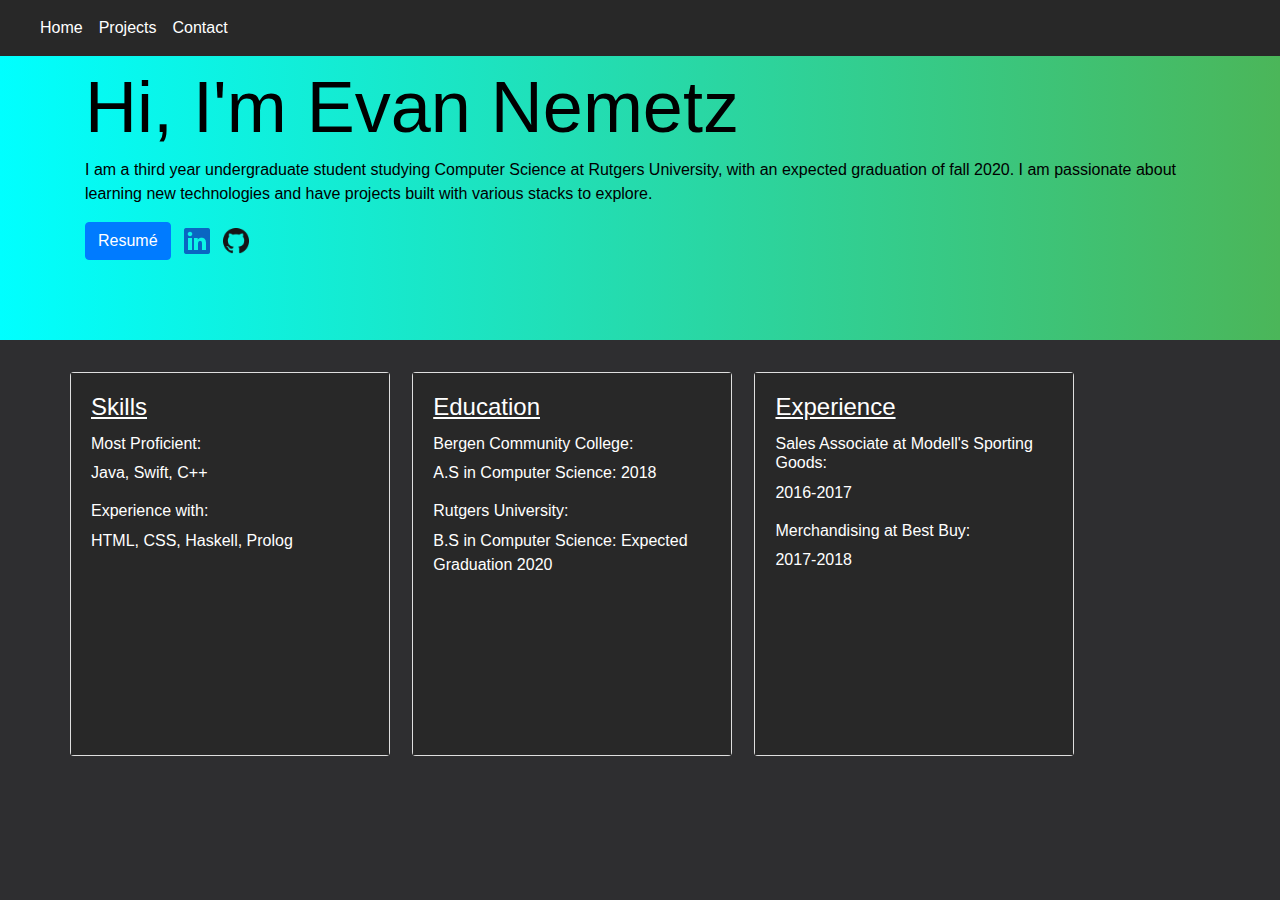
==== Website/index.html @ b61e3d13 "Add files via upload" ====
<!DOCTYPE html>
<html>
<head>
    <link rel = "stylesheet" href = "evanWeb.css">
<title>Welcome</title>
<meta http-equiv="X-UA-Compatible" content="IE=edge">
<meta charset="utf-8">
<meta name="viewport" content="width=device-width, initial-scale=1">
  
<link rel="stylesheet" href="https://maxcdn.bootstrapcdn.com/bootstrap/4.3.1/css/bootstrap.min.css">
<script src="https://maxcdn.bootstrapcdn.com/bootstrap/4.3.1/js/bootstrap.min.js"></script>
<script src="https://ajax.googleapis.com/ajax/libs/jquery/3.4.0/jquery.min.js"></script>
<script src="https://cdnjs.cloudflare.com/ajax/libs/popper.js/1.14.7/umd/popper.min.js"></script>

<!-- Jumbotron styling-->
<style>
.jumbotron {
        background-color: "aqua-gradient color-block";
        background-size:cover;
        height: 100%;
    }
body{
    background-color: #2e2e30;
}
nav{
    background-color: #282828;
}
</style>

</head>
<body>
    <!--Navbar-->
<nav class="navbar navbar-expand-md navbar-dark fixed-top">
    <a class = "navbar-brand" href = "#"></a>
    <div id ="navbarsExampleDefault" class = "collapse navbar-collapse">
        <ul class = "navbar-nav mr-auto">
            <button class = "navbar-toggler" type = "button" data-toggle="collapse"
            data-target ="#navbarsExampleDefault" aria-controls="navbarsExampleDefault" aria-expanded="false"
            aria-label="Toggle navigation"><span class = "navbar-toggler-icon"></span></button>
            <li class = "nav-item active">
               <a class = "nav-link" href = "#">Home
                   <span class = "sr-only">(current)</span>
               </a> 
            </li>
            <li class="nav-item active">
                <a class = "nav-link" href = "Projects.html">Projects</a>
            </li>
            <li class = "nav-item active">
                <a class = "nav-link" href = "Contact.html">Contact</a>
            </li>
        </ul>
    </div>
</nav>
<!--Jumbotron-->
<div class = "container-full-bg">
<main role = "main">
    <div class="jumbotron jumbotron-fluid">
        <div class = "container">
            <h1 class = "display-3">Hi, I'm Evan Nemetz</h1>
            <div class = "jumbop">
            <p>I am a third year undergraduate student studying Computer Science at Rutgers University, with an
                expected graduation of fall 2020. I am passionate about learning new technologies and have 
                projects built with various stacks to explore.
            </p>
            </div>
            <p>
            <a class = "btn btn-primary" href =  "Software Resume.pdf">Resumé</a> &nbsp;
            <a href = "https://www.linkedin.com/in/evan-nemetz-64282a15b/">
                <img src = "In-Blue-26.png"> &nbsp;
                <a href = "https://github.com/enemetz">
                    <img src = "GitHub-Mark-32px.png" height = "26px" width = "26px">
                    </a>
                </p>
            </a>
        </div>
    </div>
</div>
<!--Row of Cards-->
<div class = "container">
    <div class = "row">
        <div class = "card" style = "width:20rem; height:24rem;">
            <div class ="card-body">
                <!--Skills card-->
                <h4 class = "card-title"><u>Skills</u></h4>
                <h6>Most Proficient:</h6>
                <p class = "card-text">Java, Swift, C++</p>
                <h6>Experience with:</h6>
                <p class = "card-text">HTML, CSS, Haskell, Prolog</p>
            </div>
        </div>&nbsp;&nbsp;&nbsp;&nbsp;&nbsp;
        <div class = "card" style="width:20rem; height:24rem;">
            <div class = "card-body">
                <!--Education card-->
                <h4 class = "card-title"><u>Education</u></h4>
                <h6>Bergen Community College:</h6>
                <p class = "card-text">A.S in Computer Science: 2018</p>
                <h6>Rutgers University:</h6>
                <p class = "card-text"> B.S in Computer Science: Expected Graduation 2020</p>
            </div>
        </div>&nbsp;&nbsp;&nbsp;&nbsp;&nbsp;
       <div class = "card" style = "width:20rem; height:24rem;">
            <div class = "card-body">
                <h4 class = "card-title"><u>Experience</u></h4>
                <h6>Sales Associate at Modell's Sporting Goods:</h6>
                <p class = "card-text">2016-2017</p>
                <h6>Merchandising at Best Buy:</h6>
                <p class = "card-text">2017-2018</p>
            </div>
        </div>
       </div>
    </div>
    
</div>
<!-- The core Firebase JS SDK is always required and must be listed first -->
<script src="/__/firebase/6.0.2/firebase-app.js"></script>

<!-- TODO: Add SDKs for Firebase products that you want to use
     https://firebase.google.com/docs/web/setup#reserved-urls -->

<!-- Initialize Firebase -->
<script src="/__/firebase/init.js"></script>
</body>
</html>
<!--'Segoe UI', Tahoma, Geneva, Verdana, sans-serif;-->
---- Website/evanWeb.css ----
h1 {
    font-family: 'Segoe UI', Tahoma, Geneva, Verdana, sans-serif;
    color: black;
}
.jumbotron{
    background-image: linear-gradient(to right, aqua, rgb(75, 182, 89));
}
.jumbop{
    color:black;
}
.btn-primary{
    height:34;
    color:#007bff;
}
.Github{
    height: 50px;
    width: 50px;
}
h2{
    font-family: 'Segoe UI', Tahoma, Geneva, Verdana, sans-serif;
    color:white;
}
.card-text{
    color:white;
    
}
.card-title{
    color:white;
    
}
.card-body{
    background-color: #282828;
    color: #282828; 
}
h5{
    color:white;
}
h6{
    color:white;
}
.card-text2{
    color:white;
}
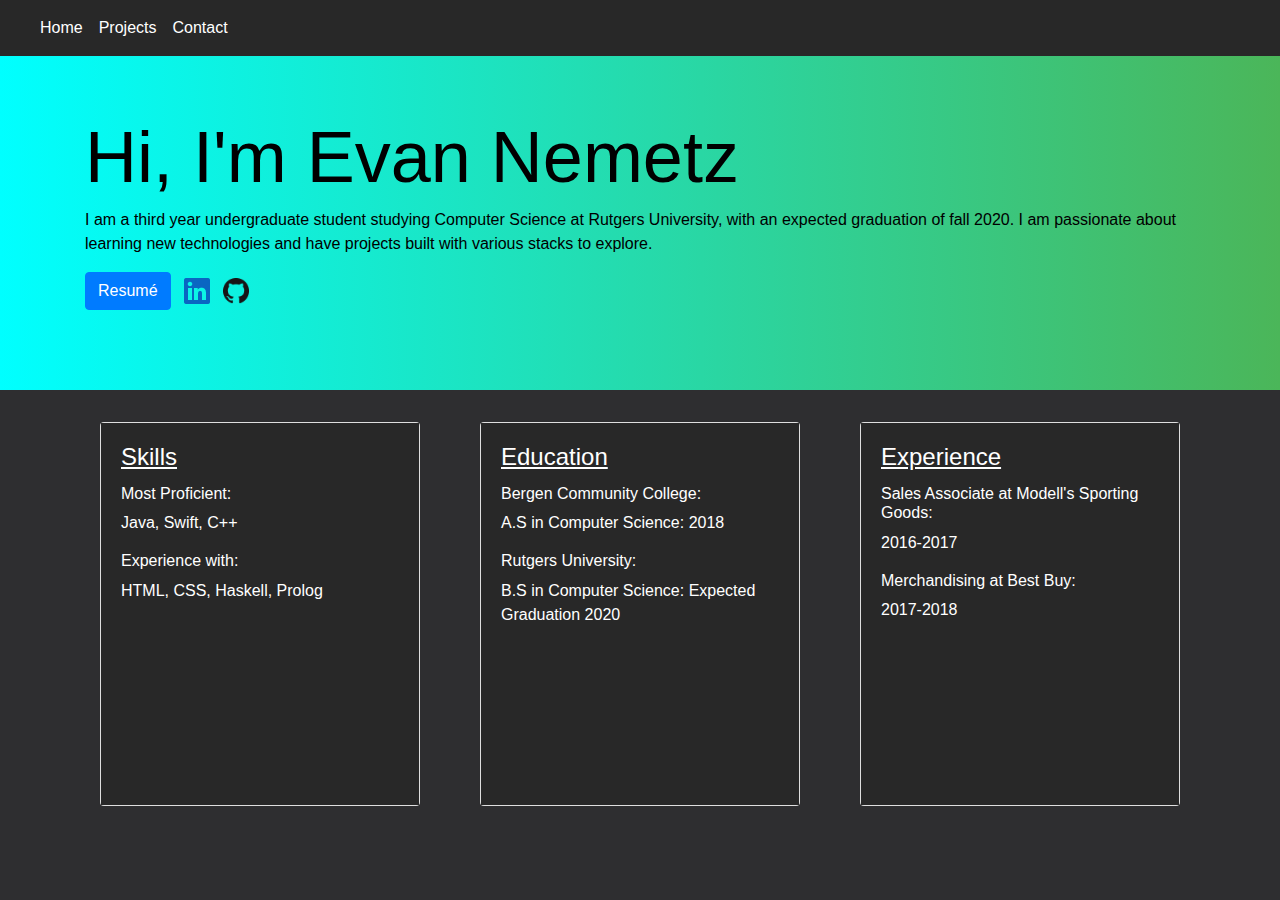
==== commit d3cb19cb: "Add files via upload" ====
--- a/Website/index.html
+++ b/Website/index.html
@@ -8,9 +8,7 @@
 <meta name="viewport" content="width=device-width, initial-scale=1">
   
 <link rel="stylesheet" href="https://maxcdn.bootstrapcdn.com/bootstrap/4.3.1/css/bootstrap.min.css">
-<script src="https://maxcdn.bootstrapcdn.com/bootstrap/4.3.1/js/bootstrap.min.js"></script>
-<script src="https://ajax.googleapis.com/ajax/libs/jquery/3.4.0/jquery.min.js"></script>
-<script src="https://cdnjs.cloudflare.com/ajax/libs/popper.js/1.14.7/umd/popper.min.js"></script>
+
 
 <!-- Jumbotron styling-->
 <style>
@@ -30,15 +28,16 @@
 </head>
 <body>
     <!--Navbar-->
-<nav class="navbar navbar-expand-md navbar-dark fixed-top">
+<nav class="navbar navbar-expand-sm navbar-dark fixed-top">
     <a class = "navbar-brand" href = "#"></a>
-    <div id ="navbarsExampleDefault" class = "collapse navbar-collapse">
+    <button class = "navbar-toggler" type = "button" data-toggle="collapse"
+            data-target ="#navbarsExampleDefault" aria-controls="navbarsExampleDefault" aria-expanded="false"
+            aria-label="Toggle navigation"><span class = "navbar-toggler-icon"></span>
+    </button>
+    <div id ="navbarsExampleDefault" class = "navbar-collapse collapse" style = "">
         <ul class = "navbar-nav mr-auto">
-            <button class = "navbar-toggler" type = "button" data-toggle="collapse"
-            data-target ="#navbarsExampleDefault" aria-controls="navbarsExampleDefault" aria-expanded="false"
-            aria-label="Toggle navigation"><span class = "navbar-toggler-icon"></span></button>
             <li class = "nav-item active">
-               <a class = "nav-link" href = "#">Home
+               <a class = "nav-link" href = "index.html">Home
                    <span class = "sr-only">(current)</span>
                </a> 
             </li>
@@ -74,11 +73,13 @@
             </a>
         </div>
     </div>
+    </main>
 </div>
 <!--Row of Cards-->
 <div class = "container">
     <div class = "row">
-        <div class = "card" style = "width:20rem; height:24rem;">
+       <div class = "col-md-4">
+        <div class = "card mx-auto" style = "width:20rem; height:24rem;">
             <div class ="card-body">
                 <!--Skills card-->
                 <h4 class = "card-title"><u>Skills</u></h4>
@@ -88,7 +89,9 @@
                 <p class = "card-text">HTML, CSS, Haskell, Prolog</p>
             </div>
         </div>&nbsp;&nbsp;&nbsp;&nbsp;&nbsp;
-        <div class = "card" style="width:20rem; height:24rem;">
+    </div>
+        <div class = "col-md-4">
+        <div class = "card mx-auto" style="width:20rem; height:24rem;">
             <div class = "card-body">
                 <!--Education card-->
                 <h4 class = "card-title"><u>Education</u></h4>
@@ -98,7 +101,9 @@
                 <p class = "card-text"> B.S in Computer Science: Expected Graduation 2020</p>
             </div>
         </div>&nbsp;&nbsp;&nbsp;&nbsp;&nbsp;
-       <div class = "card" style = "width:20rem; height:24rem;">
+        </div>
+        <div class = "col-md-4">
+       <div class = "card mx-auto" style = "width:20rem; height:24rem;">
             <div class = "card-body">
                 <h4 class = "card-title"><u>Experience</u></h4>
                 <h6>Sales Associate at Modell's Sporting Goods:</h6>
@@ -109,16 +114,13 @@
         </div>
        </div>
     </div>
+</div>
+
     
-</div>
-<!-- The core Firebase JS SDK is always required and must be listed first -->
-<script src="/__/firebase/6.0.2/firebase-app.js"></script>
 
-<!-- TODO: Add SDKs for Firebase products that you want to use
-     https://firebase.google.com/docs/web/setup#reserved-urls -->
-
-<!-- Initialize Firebase -->
-<script src="/__/firebase/init.js"></script>
+    <script src="https://ajax.googleapis.com/ajax/libs/jquery/3.4.0/jquery.min.js"></script>    
+    <script src="https://maxcdn.bootstrapcdn.com/bootstrap/4.3.1/js/bootstrap.min.js"></script>
+    <script src="https://cdnjs.cloudflare.com/ajax/libs/popper.js/1.14.7/umd/popper.min.js"></script>
 </body>
 </html>
 <!--'Segoe UI', Tahoma, Geneva, Verdana, sans-serif;-->--- a/Website/evanWeb.css
+++ b/Website/evanWeb.css
@@ -1,3 +1,8 @@
+body{
+    padding-top:50px;
+    padding-bottom: 20px;
+}
+
 h1 {
     font-family: 'Segoe UI', Tahoma, Geneva, Verdana, sans-serif;
     color: black;
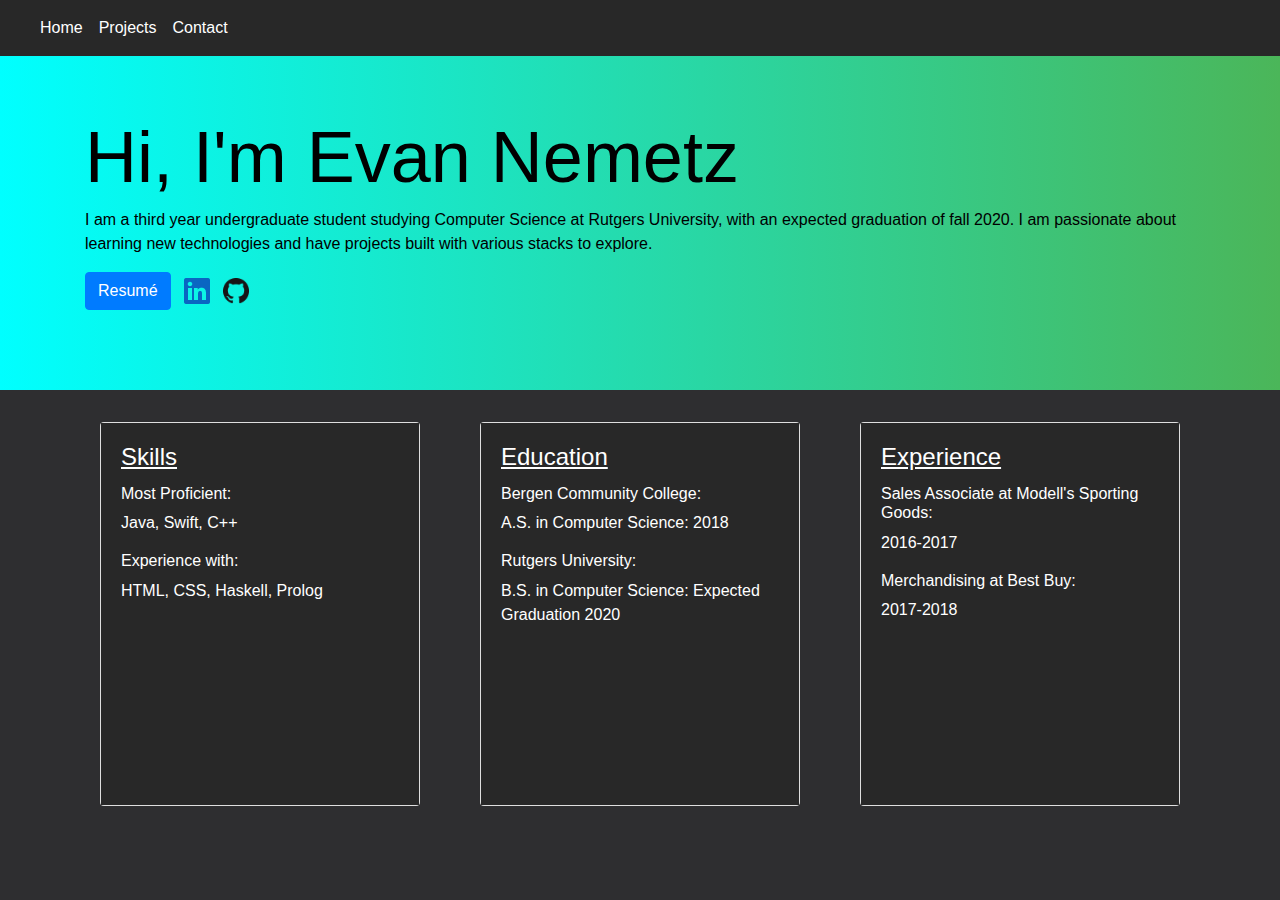
==== commit cfd25b93: "Add files via upload" ====
--- a/Website/index.html
+++ b/Website/index.html
@@ -96,9 +96,9 @@
                 <!--Education card-->
                 <h4 class = "card-title"><u>Education</u></h4>
                 <h6>Bergen Community College:</h6>
-                <p class = "card-text">A.S in Computer Science: 2018</p>
+                <p class = "card-text">A.S. in Computer Science: 2018</p>
                 <h6>Rutgers University:</h6>
-                <p class = "card-text"> B.S in Computer Science: Expected Graduation 2020</p>
+                <p class = "card-text"> B.S. in Computer Science: Expected Graduation 2020</p>
             </div>
         </div>&nbsp;&nbsp;&nbsp;&nbsp;&nbsp;
         </div>
@@ -111,7 +111,7 @@
                 <h6>Merchandising at Best Buy:</h6>
                 <p class = "card-text">2017-2018</p>
             </div>
-        </div>
+        </div>&nbsp;&nbsp;&nbsp;&nbsp;&nbsp;
        </div>
     </div>
 </div>
